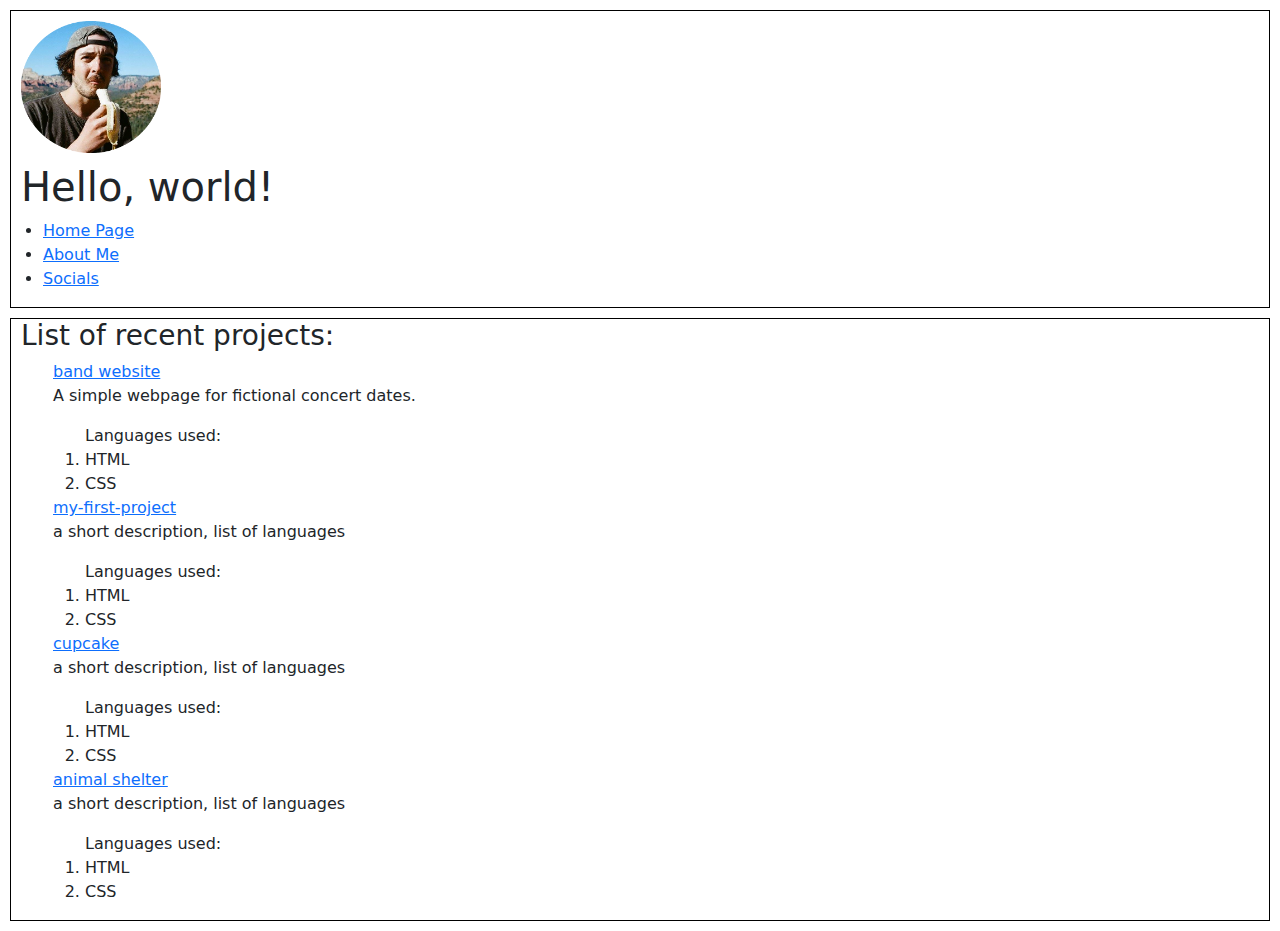
==== index.html @ d57e8858 "Create three columns in About Me, which will house info on current interests, hobbies, and skills." ====
<!DOCTYPE html>
<html lang="en-US">

<head>
    <meta charset="UTF-8">
    <meta name="viewport" content="width=device-width, initial-scale=1.0">
    <link href="css/bootstrap.css" rel="stylesheet" type="text/css">
    <link href="css/styles.css" rel="stylesheet" type="text/css">
    <title>Joey Palchak's Portfolio</title>
</head>

<body>
    <!-- Header & navigation bar to top of page. -->
    <div class="header">
        <img src="images/banana-cir.png" alt="Joey, hesitantly eating a banana.">
        <h1>Hello, world!</h1>
        <div class="nav-bar">
            <ul>
                <li><a href="index.html">Home Page</a></li>
                <li><a href="about-me.html">About Me</a></li>
                <li><a href="#">Socials</a></li>
            </ul>
        </div>
    </div>

    <!-- Start of lower body content. -->
    <div class="main-content">
        <h3>List of recent projects:</h3>
        <div class="project-list">
            <ul>
                <li>
                    <a href="https://github.com/jfpalchak/band-website">band website</a>
                    <p>A simple webpage for fictional concert dates.</p>
                    <ol> 
                        Languages used:
                        <li>HTML</li>
                        <li>CSS</li>
                    </ol>
                </li>
                <li>
                    <a href="https://github.com/jfpalchak/my-first-project.git">my-first-project</a>
                    <p> a short description, list of languages </p>
                    <ol> 
                        Languages used:
                        <li>HTML</li>
                        <li>CSS</li>
                    </ol>
                </li>
                <li>
                    <a href="https://github.com/jfpalchak/cupcake.git">cupcake</a>
                    <p> a short description, list of languages </p>
                    <ol> 
                        Languages used:
                        <li>HTML</li>
                        <li>CSS</li>
                    </ol>
                </li>
                <li>
                    <a href="https://github.com/jfpalchak/Thur">animal shelter</a>
                    <!-- <a href="https://jfpalchak.github.io/Thur/">github pages</a> -->
                    <p> a short description, list of languages </p>
                    <ol> 
                        Languages used:
                        <li>HTML</li>
                        <li>CSS</li>
                    </ol>
                </li>
            </ul>
        </div>
    </div>
</body>


</html>
---- css/styles.css ----
/* --Styles for header box at top of pages.-- */
.header {
    border: 1px black solid;
    margin: 10px;
}

.header img {
    width: 10rem;
    padding: 10px;
}

.header h1 {
    padding-left: 10px;
}

/* --Styles for content box below header.-- */
.main-content {
    border: 1px black solid;
    margin: 10px;
    padding-left: 10px;
}

/* --Styles for project list on main page.-- */
.project-list ul {
    list-style: none;
}

/* --Styles for content in About Me section.-- */
.important {
    font-weight: bold;
    font-style: italic;
}

/* Columns for Interests, Hobbies, Skills */
.column {
    float: left;
    width: 33.33%;
}
  
/* Clear floats after the columns */
.hobbies-row:after {
    content: "";
    display: table;
    clear: both;
}

.hobbies-row {
    text-align: center;
}
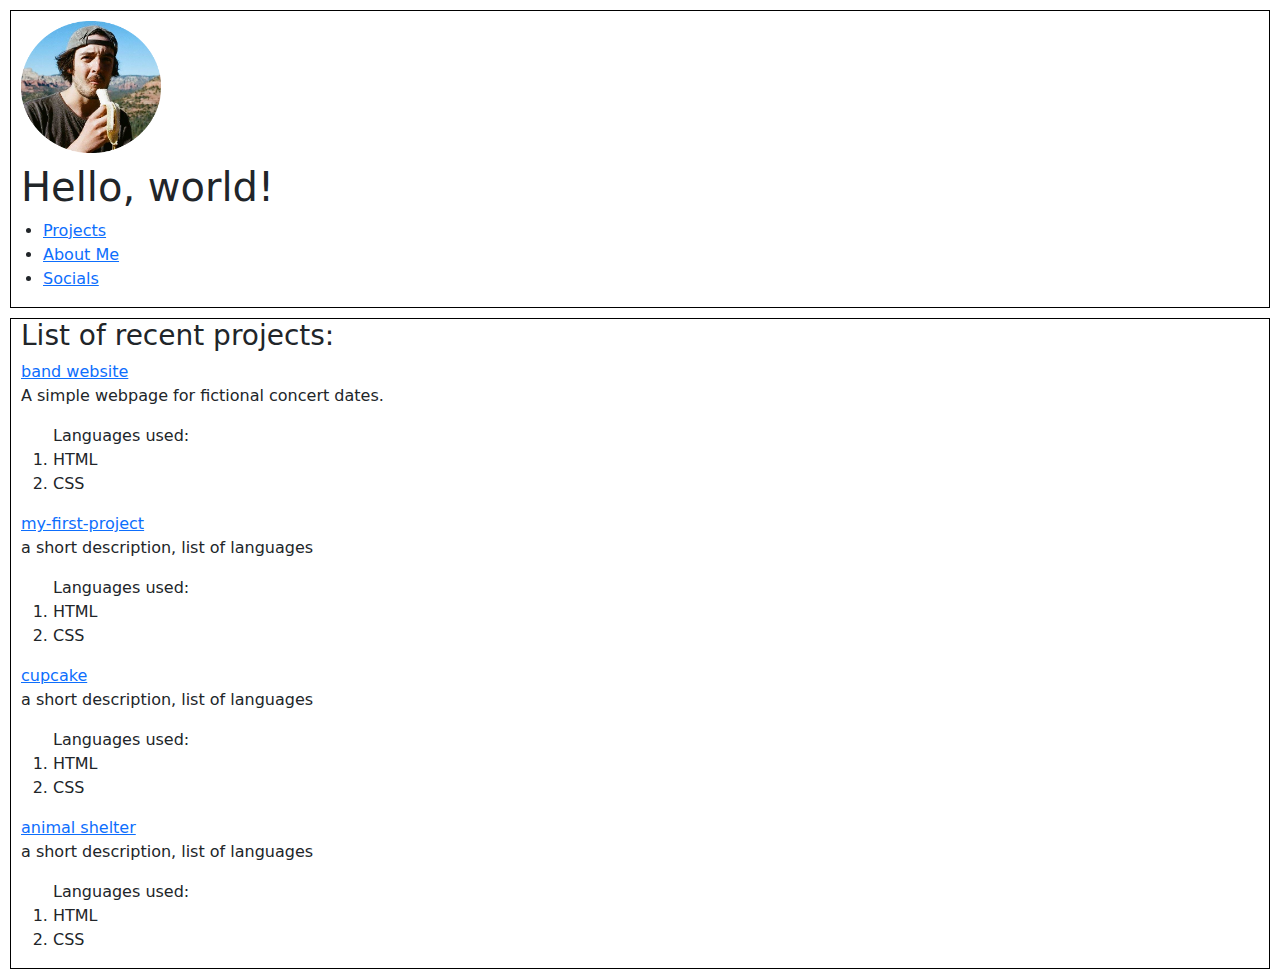
==== commit 582a95f8: "Change list of projects from list type to individual divs with class project." ====
--- a/index.html
+++ b/index.html
@@ -16,7 +16,7 @@
         <h1>Hello, world!</h1>
         <div class="nav-bar">
             <ul>
-                <li><a href="index.html">Home Page</a></li>
+                <li><a href="index.html">Projects</a></li>
                 <li><a href="about-me.html">About Me</a></li>
                 <li><a href="#">Socials</a></li>
             </ul>
@@ -27,45 +27,44 @@
     <div class="main-content">
         <h3>List of recent projects:</h3>
         <div class="project-list">
-            <ul>
-                <li>
-                    <a href="https://github.com/jfpalchak/band-website">band website</a>
-                    <p>A simple webpage for fictional concert dates.</p>
-                    <ol> 
-                        Languages used:
-                        <li>HTML</li>
-                        <li>CSS</li>
-                    </ol>
-                </li>
-                <li>
-                    <a href="https://github.com/jfpalchak/my-first-project.git">my-first-project</a>
-                    <p> a short description, list of languages </p>
-                    <ol> 
-                        Languages used:
-                        <li>HTML</li>
-                        <li>CSS</li>
-                    </ol>
-                </li>
-                <li>
-                    <a href="https://github.com/jfpalchak/cupcake.git">cupcake</a>
-                    <p> a short description, list of languages </p>
-                    <ol> 
-                        Languages used:
-                        <li>HTML</li>
-                        <li>CSS</li>
-                    </ol>
-                </li>
-                <li>
-                    <a href="https://github.com/jfpalchak/Thur">animal shelter</a>
-                    <!-- <a href="https://jfpalchak.github.io/Thur/">github pages</a> -->
-                    <p> a short description, list of languages </p>
-                    <ol> 
-                        Languages used:
-                        <li>HTML</li>
-                        <li>CSS</li>
-                    </ol>
-                </li>
-            </ul>
+            <!-- An un-ordered list for each project. -->
+            <div class="project">
+                <a href="https://github.com/jfpalchak/band-website">band website</a>
+                <p>A simple webpage for fictional concert dates.</p>
+                <ol>
+                    Languages used:
+                    <li>HTML</li>
+                    <li>CSS</li>
+                </ol>
+            </div>
+            <div class="project">
+                <a href="https://github.com/jfpalchak/my-first-project.git">my-first-project</a>
+                <p> a short description, list of languages </p>
+                <ol>
+                    Languages used:
+                    <li>HTML</li>
+                    <li>CSS</li>
+                </ol>
+            </div>
+            <div class="project">
+                <a href="https://github.com/jfpalchak/cupcake.git">cupcake</a>
+                <p> a short description, list of languages </p>
+                <ol>
+                    Languages used:
+                    <li>HTML</li>
+                    <li>CSS</li>
+                </ol>
+            </div>
+            <div class="project">
+                <a href="https://github.com/jfpalchak/Thur">animal shelter</a>
+                <!-- <a href="https://jfpalchak.github.io/Thur/">github pages</a> -->
+                <p> a short description, list of languages </p>
+                <ol>
+                    Languages used:
+                    <li>HTML</li>
+                    <li>CSS</li>
+                </ol>
+            </div>
         </div>
     </div>
 </body>
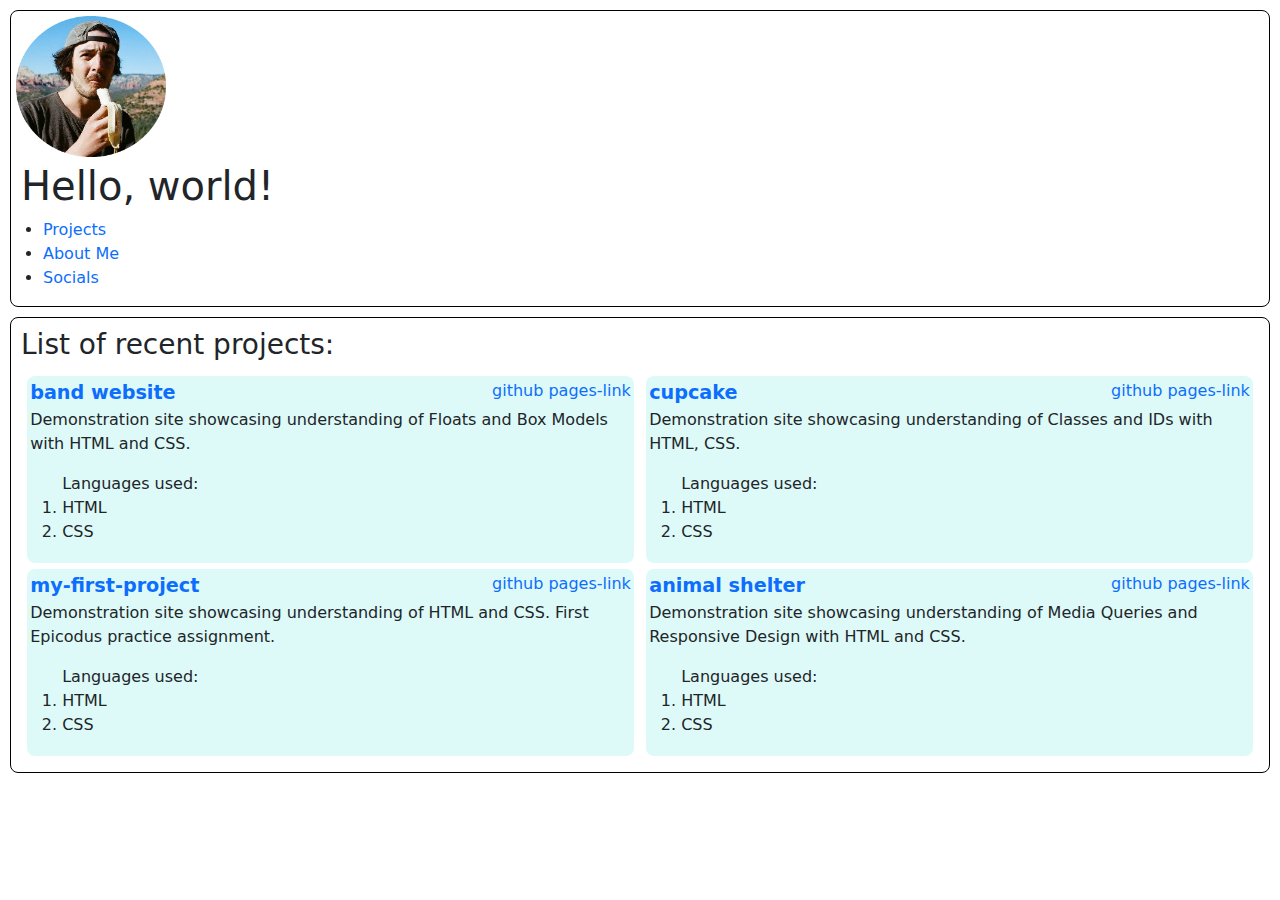
==== commit 2ded7832: "Clean up links on index.html." ====
--- a/index.html
+++ b/index.html
@@ -10,7 +10,7 @@
 </head>
 
 <body>
-    <!-- Header & navigation bar to top of page. -->
+    <!-- Header & navigation bar to top of page -->
     <div class="header">
         <img src="images/banana-cir.png" alt="Joey, hesitantly eating a banana.">
         <h1>Hello, world!</h1>
@@ -21,52 +21,61 @@
                 <li><a href="#">Socials</a></li>
             </ul>
         </div>
-    </div>
+    </div> <!-- header -->
 
-    <!-- Start of lower body content. -->
+    <!-- Start of lower body content -->
     <div class="main-content">
         <h3>List of recent projects:</h3>
-        <div class="project-list">
-            <!-- An un-ordered list for each project. -->
-            <div class="project">
-                <a href="https://github.com/jfpalchak/band-website">band website</a>
-                <p>A simple webpage for fictional concert dates.</p>
-                <ol>
-                    Languages used:
-                    <li>HTML</li>
-                    <li>CSS</li>
-                </ol>
-            </div>
-            <div class="project">
-                <a href="https://github.com/jfpalchak/my-first-project.git">my-first-project</a>
-                <p> a short description, list of languages </p>
-                <ol>
-                    Languages used:
-                    <li>HTML</li>
-                    <li>CSS</li>
-                </ol>
-            </div>
-            <div class="project">
-                <a href="https://github.com/jfpalchak/cupcake.git">cupcake</a>
-                <p> a short description, list of languages </p>
-                <ol>
-                    Languages used:
-                    <li>HTML</li>
-                    <li>CSS</li>
-                </ol>
-            </div>
-            <div class="project">
-                <a href="https://github.com/jfpalchak/Thur">animal shelter</a>
-                <!-- <a href="https://jfpalchak.github.io/Thur/">github pages</a> -->
-                <p> a short description, list of languages </p>
-                <ol>
-                    Languages used:
-                    <li>HTML</li>
-                    <li>CSS</li>
-                </ol>
-            </div>
-        </div>
-    </div>
+        <!-- Two Column Layout -->
+        <div class="my-projects">
+            <div class="project-row clearfix">
+                <div class="project-column phone-stack">
+                    <div class="project">
+                        <a class="repos-link" href="https://github.com/jfpalchak/band-website">band website</a> 
+                        <a class="pages-link" href="https://jfpalchak.github.io/band-website/index.html">github pages-link</a>
+                        <p>Demonstration site showcasing understanding of Floats and Box Models with HTML and CSS.</p>
+                        <ol>
+                            Languages used:
+                            <li>HTML</li>
+                            <li>CSS</li>
+                        </ol>
+                    </div>
+                    <div class="project">
+                        <a class="repos-link" href="https://github.com/jfpalchak/my-first-project.git">my-first-project</a>
+                        <a class="pages-link" href="https://jfpalchak.github.io/my-first-project/index.html">github pages-link</a>
+                        <p>Demonstration site showcasing understanding of HTML and CSS. First Epicodus practice assignment. </p>
+                        <ol>
+                            Languages used:
+                            <li>HTML</li>
+                            <li>CSS</li>
+                        </ol>
+                    </div>
+                </div> <!-- project-column -->
+                <div class="project-column phone-stack">
+                    <div class="project">
+                        <a class="repos-link" href="https://github.com/jfpalchak/cupcake.git">cupcake</a>
+                        <a class="pages-link" href="https://jfpalchak.github.io/cupcake/index.html">github pages-link</a>
+                        <p>Demonstration site showcasing understanding of Classes and IDs with HTML, CSS.</p>
+                        <ol>
+                            Languages used:
+                            <li>HTML</li>
+                            <li>CSS</li>
+                        </ol>
+                    </div>
+                    <div class="project">
+                        <a class="repos-link" href="https://github.com/jfpalchak/Thur">animal shelter</a>
+                        <a class="pages-link" href="https://jfpalchak.github.io/Thur/">github pages-link</a>
+                        <p> Demonstration site showcasing understanding of Media Queries and Responsive Design with HTML and CSS.</p>
+                        <ol>
+                            Languages used:
+                            <li>HTML</li>
+                            <li>CSS</li>
+                        </ol>
+                    </div>
+                </div> <!-- project-column -->
+            </div> <!-- project-row -->
+        </div> <!-- my-projects -->
+    </div> <!-- main-content-->
 </body>
 
 
--- a/css/styles.css
+++ b/css/styles.css
@@ -1,49 +1,100 @@
-/* --Styles for header box at top of pages.-- */
+/* --Styles for HEADER box at top of each page.-- */
 .header {
     border: 1px black solid;
+    border-radius: 8px;
     margin: 10px;
+    /* width: 15%; */
 }
 
 .header img {
     width: 10rem;
-    padding: 10px;
+    padding: 5px;
 }
 
 .header h1 {
     padding-left: 10px;
 }
 
-/* --Styles for content box below header.-- */
+.header a {
+    text-decoration: none;
+}
+
+/* --Styles for CONTENT BOX below header on each page.-- */
 .main-content {
     border: 1px black solid;
+    border-radius: 8px;
     margin: 10px;
-    padding-left: 10px;
+    padding: 10px;
+    /* width: 85%;
+    display: inline-block; */
 }
 
-/* --Styles for project list on main page.-- */
-.project-list ul {
-    list-style: none;
-}
-
-/* --Styles for content in About Me section.-- */
 .important {
     font-weight: bold;
     font-style: italic;
 }
 
-/* Columns for Interests, Hobbies, Skills */
-.column {
+/* --Styles for PROJECTS section.-- */
+/* Two Columns for Projects */
+.project-column {
+    float: left;
+    width: 50%; 
+}
+
+/* .project-row {
+    border: 1px black solid;
+}
+.my-projects {
+    border: 1px black solid;
+} */
+
+.project {
+    margin: 1%;
+    padding: 3px;
+    background-color: rgba(196, 246, 242, 0.573);
+    border-radius: 8px;
+    box-sizing: border-box;
+}
+
+.repos-link {
+    font-size: larger;
+    font-weight: bolder;
+    text-decoration: none;
+}
+
+.pages-link {
+    float:right;
+    text-decoration: none;
+}
+
+/* --Styles for ABOUT ME section.-- */
+/* Three Columns for Interests, Hobbies, Skills */
+.hobbies-column {
     float: left;
     width: 33.33%;
+    text-align: center;
+}
+
+.hobbies-column li {
+    text-align: left;
+}
+
+.hobbies-column p {
+    text-align: justify;
 }
   
-/* Clear floats after the columns */
-.hobbies-row:after {
+/* class .clearfix will clear floats after the columns, 
+which we can use to fix the "overflow" problem */
+.clearfix::after {
     content: "";
     display: table;
     clear: both;
 }
 
-.hobbies-row {
-    text-align: center;
-}+/* --Responsive Design for viewing on mobile device-- */
+@media screen and (max-width: 600px) {
+    /* class .phone-stack will allow columns to stack on top of each other */
+    .phone-stack {
+      width: 100%;
+    }
+  }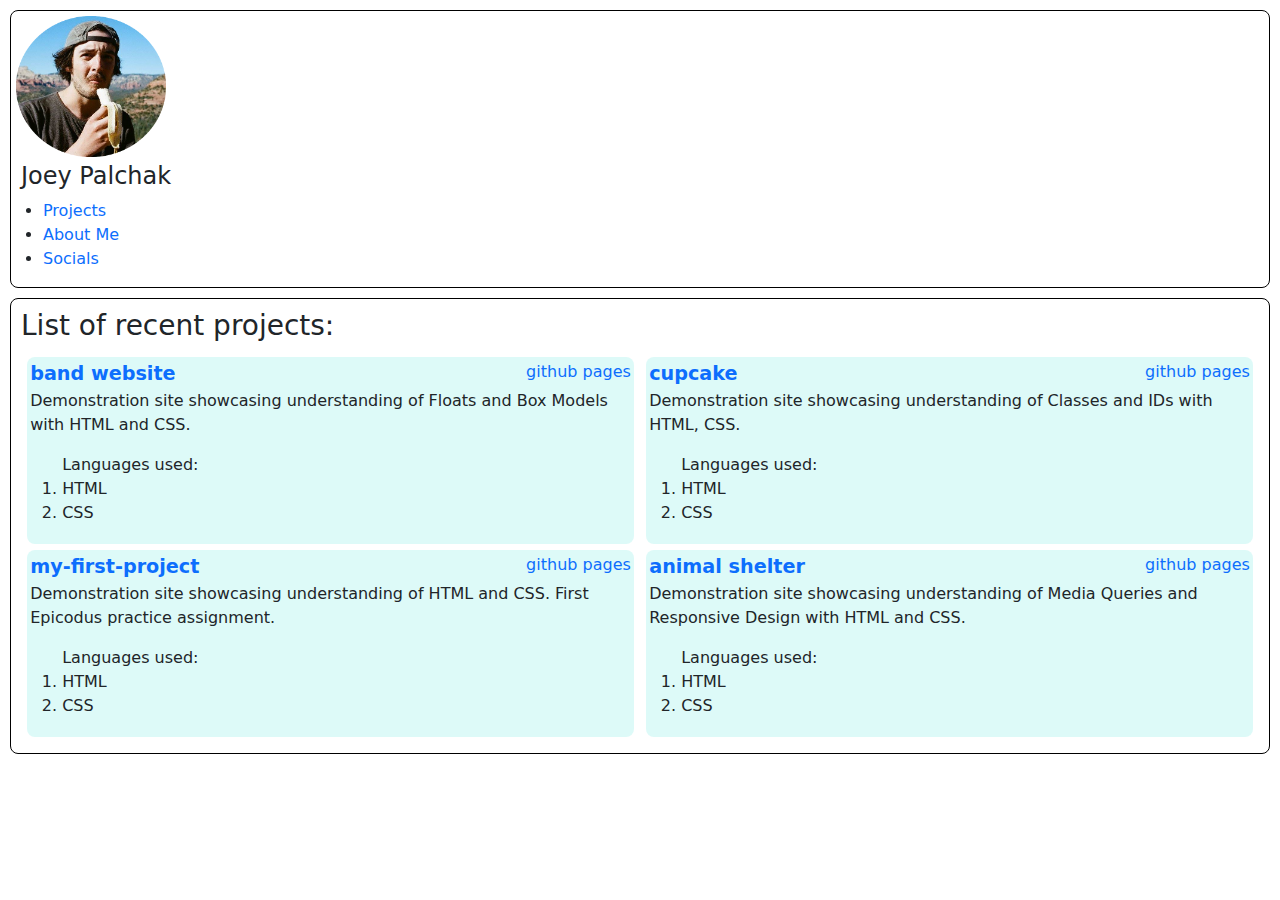
==== commit 342a2648: "Include description in README." ====
--- a/index.html
+++ b/index.html
@@ -13,7 +13,7 @@
     <!-- Header & navigation bar to top of page -->
     <div class="header">
         <img src="images/banana-cir.png" alt="Joey, hesitantly eating a banana.">
-        <h1>Hello, world!</h1>
+        <h4>Joey Palchak</h4>
         <div class="nav-bar">
             <ul>
                 <li><a href="index.html">Projects</a></li>
@@ -32,7 +32,7 @@
                 <div class="project-column phone-stack">
                     <div class="project">
                         <a class="repos-link" href="https://github.com/jfpalchak/band-website">band website</a> 
-                        <a class="pages-link" href="https://jfpalchak.github.io/band-website/index.html">github pages-link</a>
+                        <a class="pages-link" href="https://jfpalchak.github.io/band-website/index.html">github pages</a>
                         <p>Demonstration site showcasing understanding of Floats and Box Models with HTML and CSS.</p>
                         <ol>
                             Languages used:
@@ -42,7 +42,7 @@
                     </div>
                     <div class="project">
                         <a class="repos-link" href="https://github.com/jfpalchak/my-first-project.git">my-first-project</a>
-                        <a class="pages-link" href="https://jfpalchak.github.io/my-first-project/index.html">github pages-link</a>
+                        <a class="pages-link" href="https://jfpalchak.github.io/my-first-project/index.html">github pages</a>
                         <p>Demonstration site showcasing understanding of HTML and CSS. First Epicodus practice assignment. </p>
                         <ol>
                             Languages used:
@@ -54,7 +54,7 @@
                 <div class="project-column phone-stack">
                     <div class="project">
                         <a class="repos-link" href="https://github.com/jfpalchak/cupcake.git">cupcake</a>
-                        <a class="pages-link" href="https://jfpalchak.github.io/cupcake/index.html">github pages-link</a>
+                        <a class="pages-link" href="https://jfpalchak.github.io/cupcake/index.html">github pages</a>
                         <p>Demonstration site showcasing understanding of Classes and IDs with HTML, CSS.</p>
                         <ol>
                             Languages used:
@@ -64,7 +64,7 @@
                     </div>
                     <div class="project">
                         <a class="repos-link" href="https://github.com/jfpalchak/Thur">animal shelter</a>
-                        <a class="pages-link" href="https://jfpalchak.github.io/Thur/">github pages-link</a>
+                        <a class="pages-link" href="https://jfpalchak.github.io/Thur/">github pages</a>
                         <p> Demonstration site showcasing understanding of Media Queries and Responsive Design with HTML and CSS.</p>
                         <ol>
                             Languages used:
--- a/css/styles.css
+++ b/css/styles.css
@@ -3,20 +3,26 @@
     border: 1px black solid;
     border-radius: 8px;
     margin: 10px;
-    /* width: 15%; */
+    /* width: 20%; */
 }
 
 .header img {
     width: 10rem;
     padding: 5px;
+    /* float: left; */
 }
 
-.header h1 {
+.header h4 {
     padding-left: 10px;
+    /* float: left; */
 }
 
 .header a {
     text-decoration: none;
+}
+
+.nav-bar {
+    display: inline-block;
 }
 
 /* --Styles for CONTENT BOX below header on each page.-- */
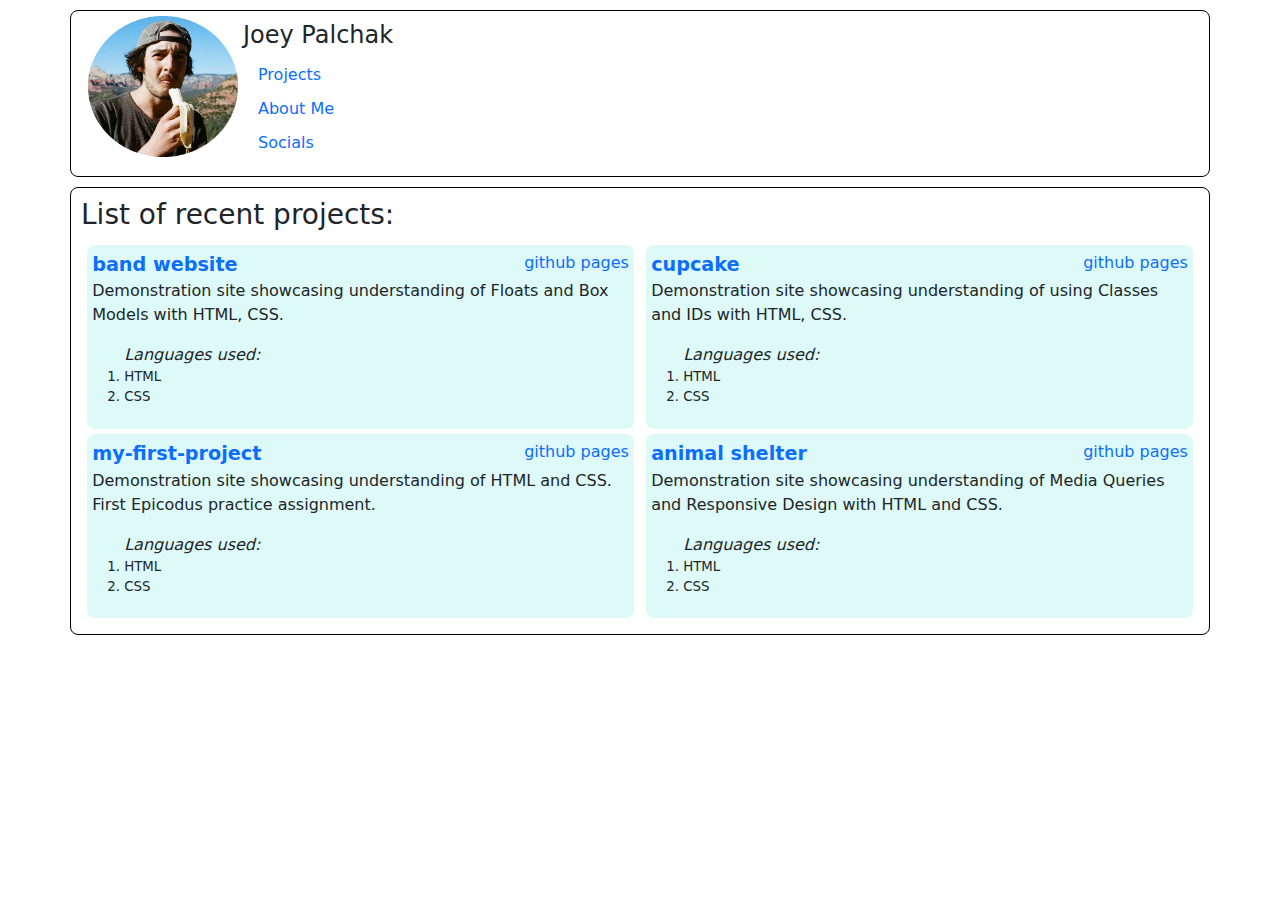
==== commit 7c92c32b: "Clean up comments, start final touches for submission." ====
--- a/index.html
+++ b/index.html
@@ -11,10 +11,10 @@
 
 <body>
     <!-- Header & navigation bar to top of page -->
-    <div class="header">
-        <img src="images/banana-cir.png" alt="Joey, hesitantly eating a banana.">
-        <h4>Joey Palchak</h4>
-        <div class="nav-bar">
+    <div class="header clearfix container">
+        <img class="profile-pic container" src="images/banana-cir.png" alt="Joey, hesitantly eating a banana.">
+        <div class="nav-bar container">
+            <h4>Joey Palchak</h4>
             <ul>
                 <li><a href="index.html">Projects</a></li>
                 <li><a href="about-me.html">About Me</a></li>
@@ -24,7 +24,7 @@
     </div> <!-- header -->
 
     <!-- Start of lower body content -->
-    <div class="main-content">
+    <div class="main-content container">
         <h3>List of recent projects:</h3>
         <!-- Two Column Layout -->
         <div class="my-projects">
@@ -33,9 +33,9 @@
                     <div class="project">
                         <a class="repos-link" href="https://github.com/jfpalchak/band-website">band website</a> 
                         <a class="pages-link" href="https://jfpalchak.github.io/band-website/index.html">github pages</a>
-                        <p>Demonstration site showcasing understanding of Floats and Box Models with HTML and CSS.</p>
+                        <p>Demonstration site showcasing understanding of Floats and Box Models with HTML, CSS.</p>
                         <ol>
-                            Languages used:
+                            <em>Languages used:</em>
                             <li>HTML</li>
                             <li>CSS</li>
                         </ol>
@@ -45,7 +45,7 @@
                         <a class="pages-link" href="https://jfpalchak.github.io/my-first-project/index.html">github pages</a>
                         <p>Demonstration site showcasing understanding of HTML and CSS. First Epicodus practice assignment. </p>
                         <ol>
-                            Languages used:
+                            <em>Languages used:</em>
                             <li>HTML</li>
                             <li>CSS</li>
                         </ol>
@@ -55,9 +55,9 @@
                     <div class="project">
                         <a class="repos-link" href="https://github.com/jfpalchak/cupcake.git">cupcake</a>
                         <a class="pages-link" href="https://jfpalchak.github.io/cupcake/index.html">github pages</a>
-                        <p>Demonstration site showcasing understanding of Classes and IDs with HTML, CSS.</p>
+                        <p>Demonstration site showcasing understanding of using Classes and IDs with HTML, CSS.</p>
                         <ol>
-                            Languages used:
+                            <em>Languages used:</em>
                             <li>HTML</li>
                             <li>CSS</li>
                         </ol>
@@ -67,7 +67,7 @@
                         <a class="pages-link" href="https://jfpalchak.github.io/Thur/">github pages</a>
                         <p> Demonstration site showcasing understanding of Media Queries and Responsive Design with HTML and CSS.</p>
                         <ol>
-                            Languages used:
+                            <em>Languages used:</em>
                             <li>HTML</li>
                             <li>CSS</li>
                         </ol>
--- a/css/styles.css
+++ b/css/styles.css
@@ -2,37 +2,43 @@
 .header {
     border: 1px black solid;
     border-radius: 8px;
-    margin: 10px;
-    /* width: 20%; */
+    margin: 10px auto;
 }
 
-.header img {
+.profile-pic {
     width: 10rem;
     padding: 5px;
-    /* float: left; */
-}
-
-.header h4 {
-    padding-left: 10px;
-    /* float: left; */
-}
-
-.header a {
-    text-decoration: none;
+    float: left;
 }
 
 .nav-bar {
+    padding-left: 10px;
+    margin-top: 10px;
+} 
+.nav-bar ul{
+    list-style: none;
+}
+
+.nav-bar a {
+    padding: 5px 15px;
+    border-radius: 8px;
+    text-align: center; 
+    text-decoration: none;
     display: inline-block;
-}
+    box-sizing: border-box;
+  }
+  
+  .nav-bar a:hover, .nav-bar a:active {
+    background-color: rgba(196, 246, 242, 0.573);
+    color: black;
+  }
 
 /* --Styles for CONTENT BOX below header on each page.-- */
 .main-content {
     border: 1px black solid;
     border-radius: 8px;
-    margin: 10px;
+    margin: 10px auto; 
     padding: 10px;
-    /* width: 85%;
-    display: inline-block; */
 }
 
 .important {
@@ -47,19 +53,20 @@
     width: 50%; 
 }
 
-/* .project-row {
-    border: 1px black solid;
-}
-.my-projects {
-    border: 1px black solid;
-} */
-
 .project {
     margin: 1%;
-    padding: 3px;
+    padding: 1%;
     background-color: rgba(196, 246, 242, 0.573);
     border-radius: 8px;
     box-sizing: border-box;
+}
+
+.project li {
+    font-size: smaller;
+}
+
+.project p {
+    display: inline-block;
 }
 
 .repos-link {
@@ -75,6 +82,10 @@
 
 /* --Styles for ABOUT ME section.-- */
 /* Three Columns for Interests, Hobbies, Skills */
+.my-hobbies {
+
+}
+
 .hobbies-column {
     float: left;
     width: 33.33%;
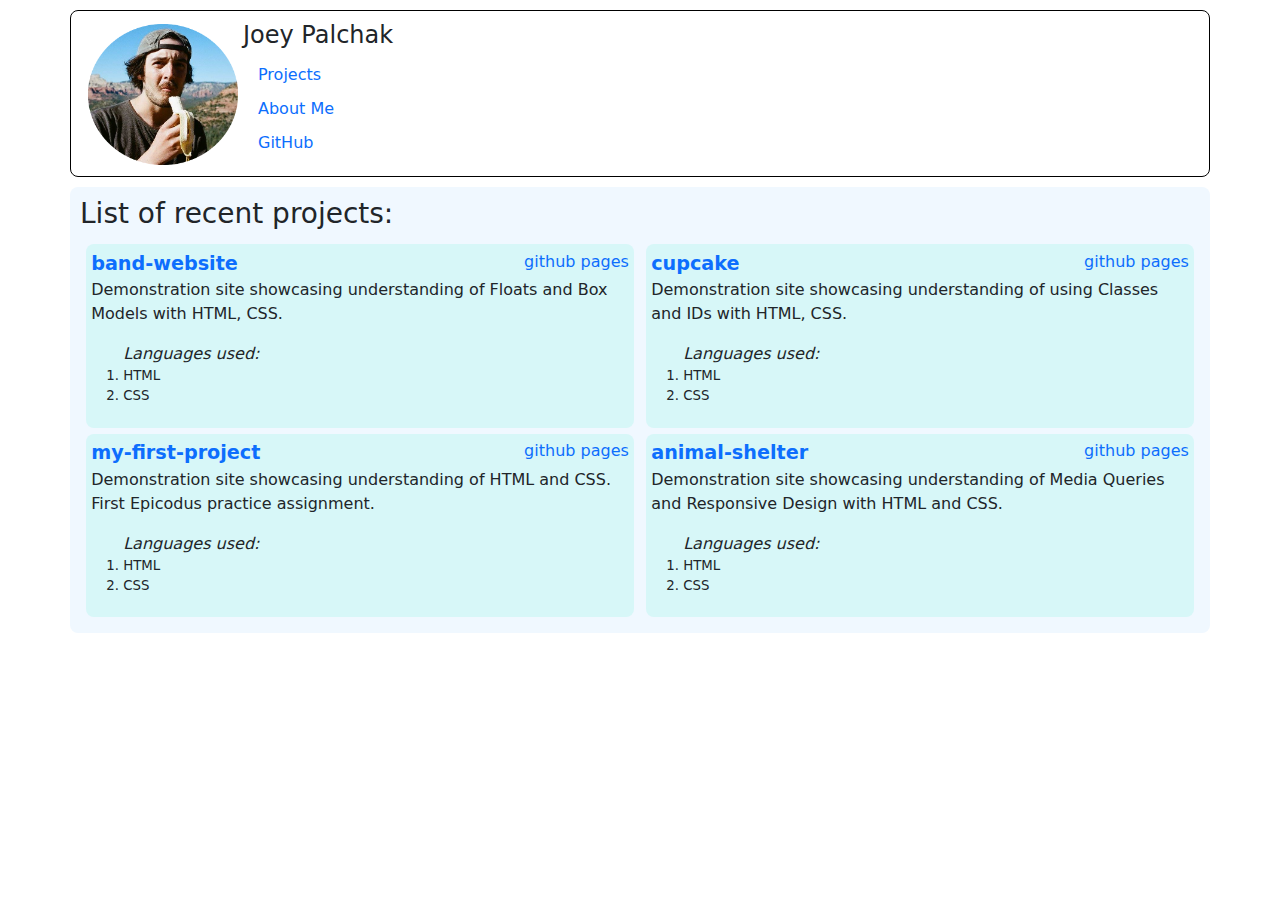
==== commit 18b4a911: "Change inactive Socials link in nav-bar to link to GitHub profile." ====
--- a/index.html
+++ b/index.html
@@ -11,14 +11,14 @@
 
 <body>
     <!-- Header & navigation bar to top of page -->
-    <div class="header clearfix container">
+    <div class="header container clearfix">
         <img class="profile-pic container" src="images/banana-cir.png" alt="Joey, hesitantly eating a banana.">
         <div class="nav-bar container">
             <h4>Joey Palchak</h4>
             <ul>
-                <li><a href="index.html">Projects</a></li>
+                <li><a class="active" href="index.html">Projects</a></li>
                 <li><a href="about-me.html">About Me</a></li>
-                <li><a href="#">Socials</a></li>
+                <li><a href="https://github.com/jfpalchak">GitHub</a></li>
             </ul>
         </div>
     </div> <!-- header -->
@@ -31,7 +31,7 @@
             <div class="project-row clearfix">
                 <div class="project-column phone-stack">
                     <div class="project">
-                        <a class="repos-link" href="https://github.com/jfpalchak/band-website">band website</a> 
+                        <a class="repos-link" href="https://github.com/jfpalchak/band-website">band-website</a> 
                         <a class="pages-link" href="https://jfpalchak.github.io/band-website/index.html">github pages</a>
                         <p>Demonstration site showcasing understanding of Floats and Box Models with HTML, CSS.</p>
                         <ol>
@@ -63,7 +63,7 @@
                         </ol>
                     </div>
                     <div class="project">
-                        <a class="repos-link" href="https://github.com/jfpalchak/Thur">animal shelter</a>
+                        <a class="repos-link" href="https://github.com/jfpalchak/Thur">animal-shelter</a>
                         <a class="pages-link" href="https://jfpalchak.github.io/Thur/">github pages</a>
                         <p> Demonstration site showcasing understanding of Media Queries and Responsive Design with HTML and CSS.</p>
                         <ol>
--- a/css/styles.css
+++ b/css/styles.css
@@ -7,6 +7,7 @@
 
 .profile-pic {
     width: 10rem;
+    margin-top: 8px;
     padding: 5px;
     float: left;
 }
@@ -35,7 +36,8 @@
 
 /* --Styles for CONTENT BOX below header on each page.-- */
 .main-content {
-    border: 1px black solid;
+    /* border: 1px black solid; */
+    background-color: aliceblue;
     border-radius: 8px;
     margin: 10px auto; 
     padding: 10px;
@@ -81,11 +83,11 @@
 }
 
 /* --Styles for ABOUT ME section.-- */
+.my-hobbies {
+    background-color: rgba(196, 246, 242, 0.573);
+    border-radius: 8px;
+}
 /* Three Columns for Interests, Hobbies, Skills */
-.my-hobbies {
-
-}
-
 .hobbies-column {
     float: left;
     width: 33.33%;
@@ -94,6 +96,7 @@
 
 .hobbies-column li {
     text-align: left;
+    list-style-type:circle;
 }
 
 .hobbies-column p {
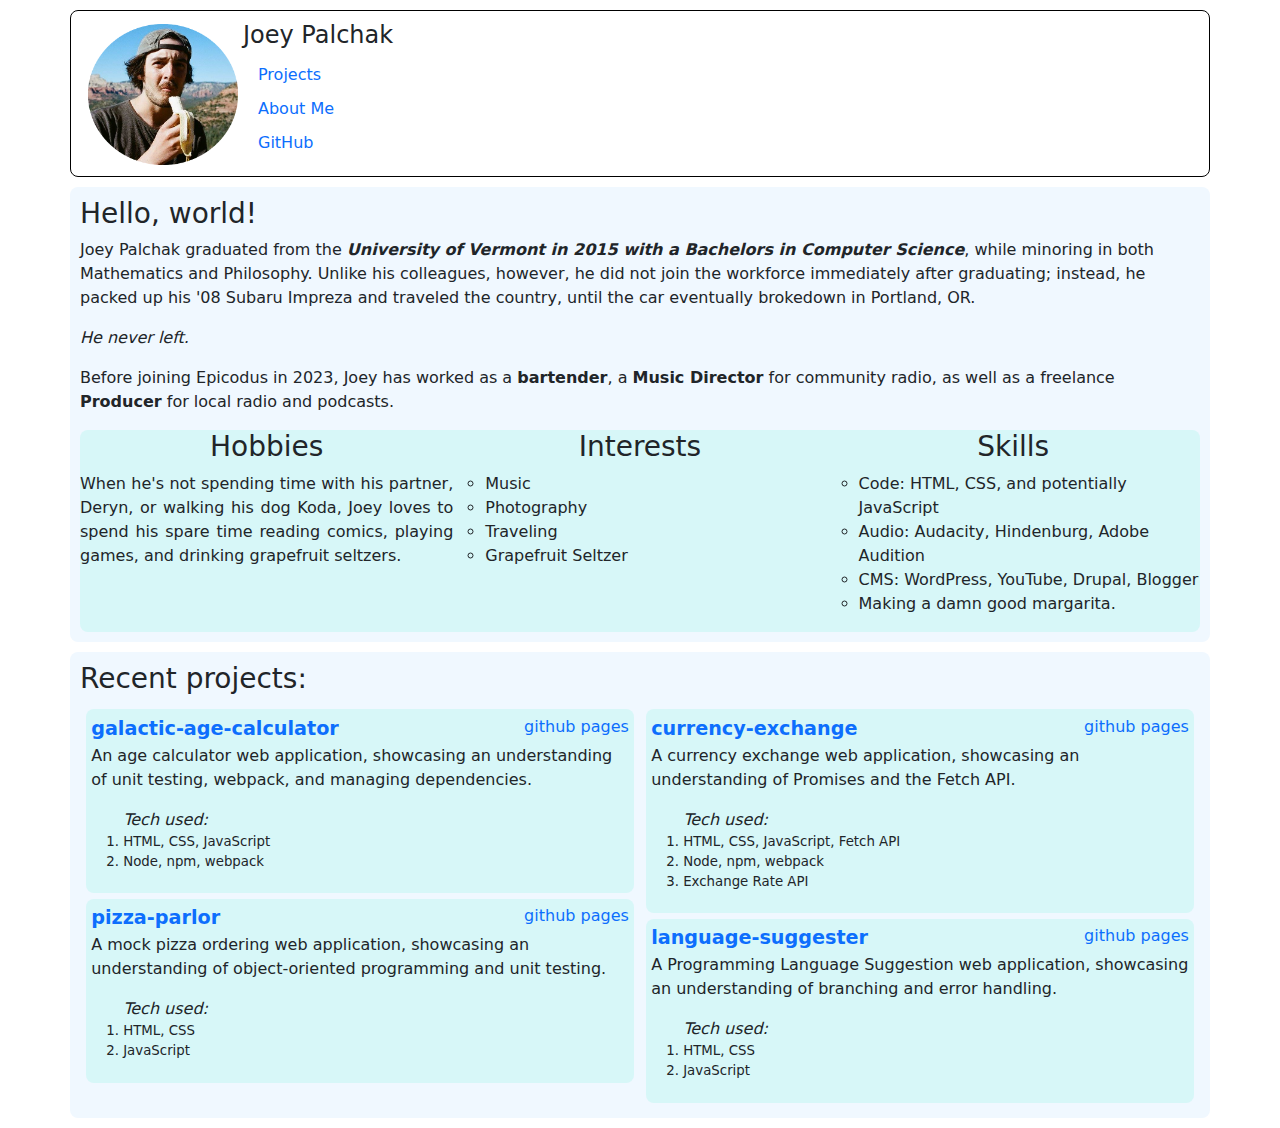
==== commit 3b50953a: "Update displayed projects." ====
--- a/index.html
+++ b/index.html
@@ -10,66 +10,106 @@
 </head>
 
 <body>
-    <!-- Header & navigation bar to top of page -->
+    <!-- HEADER and NAVIGATION for top of page -->
     <div class="header container clearfix">
         <img class="profile-pic container" src="images/banana-cir.png" alt="Joey, hesitantly eating a banana.">
         <div class="nav-bar container">
             <h4>Joey Palchak</h4>
             <ul>
-                <li><a class="active" href="index.html">Projects</a></li>
-                <li><a href="about-me.html">About Me</a></li>
+                <li><a href="#jump-proj">Projects</a></li>
+                <li><a href="#jump-about">About Me</a></li>
                 <li><a href="https://github.com/jfpalchak">GitHub</a></li>
             </ul>
         </div>
     </div> <!-- header -->
 
-    <!-- Start of lower body content -->
+    <!-- Start of ABOUT ME content -->
     <div class="main-content container">
-        <h3>List of recent projects:</h3>
-        <!-- Two Column Layout -->
-        <div class="my-projects">
+        <div class="about-me" id="jump-about">
+            <div class="my-background">
+                <h3>Hello, world!</h3>
+                <p>Joey Palchak graduated from the <span class="important">University of Vermont in 2015 with a Bachelors in Computer Science</span>, while minoring in both Mathematics and Philosophy. Unlike his colleagues, however, he did not join the workforce immediately after graduating; instead, he packed up his '08 Subaru Impreza and traveled the country, until the car eventually brokedown in Portland, OR.</p>
+                <p><em>He never left.</em></p>
+                <p>Before joining Epicodus in 2023, Joey has worked as a <strong>bartender</strong>, a <strong>Music Director</strong> for community radio, as well as a freelance <strong>Producer</strong> for local radio and podcasts.</p>
+            </div>
+            <div class="my-hobbies">
+                <!-- Three Column Layout -->
+                <div class="hobbies-row clearfix">
+                    <div class="hobbies-column phone-stack">
+                        <h3>Hobbies</h3>
+                        <p>When he's not spending time with his partner, Deryn, or walking his dog Koda, Joey loves to spend his spare time reading comics, playing games, and drinking grapefruit seltzers.</p>
+                    </div>
+                    <div class="hobbies-column phone-stack">
+                        <h3>Interests</h3>
+                        <ul>
+                            <li>Music</li>
+                            <li>Photography</li>
+                            <li>Traveling</li>
+                            <li>Grapefruit Seltzer</li>
+                        </ul>
+                    </div>
+                    <div class="hobbies-column phone-stack">
+                        <h3>Skills</h3>
+                        <ul>
+                            <li>Code: HTML, CSS, and potentially JavaScript</li>
+                            <li>Audio: Audacity, Hindenburg, Adobe Audition</li>
+                            <li>CMS: WordPress, YouTube, Drupal, Blogger</li>
+                            <li>Making a damn good margarita.</li>
+                        </ul>
+                    </div>
+                </div> <!-- hobbies-row -->
+            </div> <!-- my-hobbies -->
+        </div> <!-- about-me -->
+    </div> <!-- main-content -->
+
+    <!-- Start of PROJECTS content -->
+    <div class="main-content container">
+        <div class="my-projects" id="jump-proj">
+            <h3>Recent projects:</h3>
+            <!-- Two Column Layout -->
             <div class="project-row clearfix">
                 <div class="project-column phone-stack">
                     <div class="project">
-                        <a class="repos-link" href="https://github.com/jfpalchak/band-website">band-website</a> 
-                        <a class="pages-link" href="https://jfpalchak.github.io/band-website/index.html">github pages</a>
-                        <p>Demonstration site showcasing understanding of Floats and Box Models with HTML, CSS.</p>
+                        <a class="repos-link" href="https://github.com/jfpalchak/galactic-age-calculator">galactic-age-calculator</a> 
+                        <a class="pages-link" href="https://jfpalchak.github.io/galactic-age-calculator/">github pages</a>
+                        <p>An age calculator web application, showcasing an understanding of unit testing, webpack, and managing dependencies.</p>
                         <ol>
-                            <em>Languages used:</em>
-                            <li>HTML</li>
-                            <li>CSS</li>
+                            <em>Tech used:</em>
+                            <li>HTML, CSS, JavaScript</li>
+                            <li>Node, npm, webpack</li>
                         </ol>
                     </div>
                     <div class="project">
-                        <a class="repos-link" href="https://github.com/jfpalchak/my-first-project.git">my-first-project</a>
-                        <a class="pages-link" href="https://jfpalchak.github.io/my-first-project/index.html">github pages</a>
-                        <p>Demonstration site showcasing understanding of HTML and CSS. First Epicodus practice assignment. </p>
+                        <a class="repos-link" href="https://github.com/jfpalchak/pizza-parlor">pizza-parlor</a>
+                        <a class="pages-link" href="https://jfpalchak.github.io/pizza-parlor/">github pages</a>
+                        <p>A mock pizza ordering web application, showcasing an understanding of object-oriented programming and unit testing.</p>
                         <ol>
-                            <em>Languages used:</em>
-                            <li>HTML</li>
-                            <li>CSS</li>
+                            <em>Tech used:</em>
+                            <li>HTML, CSS</li>
+                            <li>JavaScript</li>
                         </ol>
                     </div>
                 </div> <!-- project-column -->
                 <div class="project-column phone-stack">
                     <div class="project">
-                        <a class="repos-link" href="https://github.com/jfpalchak/cupcake.git">cupcake</a>
-                        <a class="pages-link" href="https://jfpalchak.github.io/cupcake/index.html">github pages</a>
-                        <p>Demonstration site showcasing understanding of using Classes and IDs with HTML, CSS.</p>
+                        <a class="repos-link" href="https://github.com/jfpalchak/currency-exchange">currency-exchange</a>
+                        <a class="pages-link" href="#">github pages</a>
+                        <p>A currency exchange web application, showcasing an understanding of Promises and the Fetch API.</p>
                         <ol>
-                            <em>Languages used:</em>
-                            <li>HTML</li>
-                            <li>CSS</li>
+                            <em>Tech used:</em>
+                            <li>HTML, CSS, JavaScript, Fetch API</li>
+                            <li>Node, npm, webpack</li>
+                            <li>Exchange Rate API</li>
                         </ol>
                     </div>
                     <div class="project">
-                        <a class="repos-link" href="https://github.com/jfpalchak/Thur">animal-shelter</a>
-                        <a class="pages-link" href="https://jfpalchak.github.io/Thur/">github pages</a>
-                        <p> Demonstration site showcasing understanding of Media Queries and Responsive Design with HTML and CSS.</p>
+                        <a class="repos-link" href="https://github.com/jfpalchak/language-suggester">language-suggester</a>
+                        <a class="pages-link" href="https://jfpalchak.github.io/language-suggester/">github pages</a>
+                        <p>A Programming Language Suggestion web application, showcasing an understanding of branching and error handling.</p>
                         <ol>
-                            <em>Languages used:</em>
-                            <li>HTML</li>
-                            <li>CSS</li>
+                            <em>Tech used:</em>
+                            <li>HTML, CSS</li>
+                            <li>JavaScript</li>
                         </ol>
                     </div>
                 </div> <!-- project-column -->
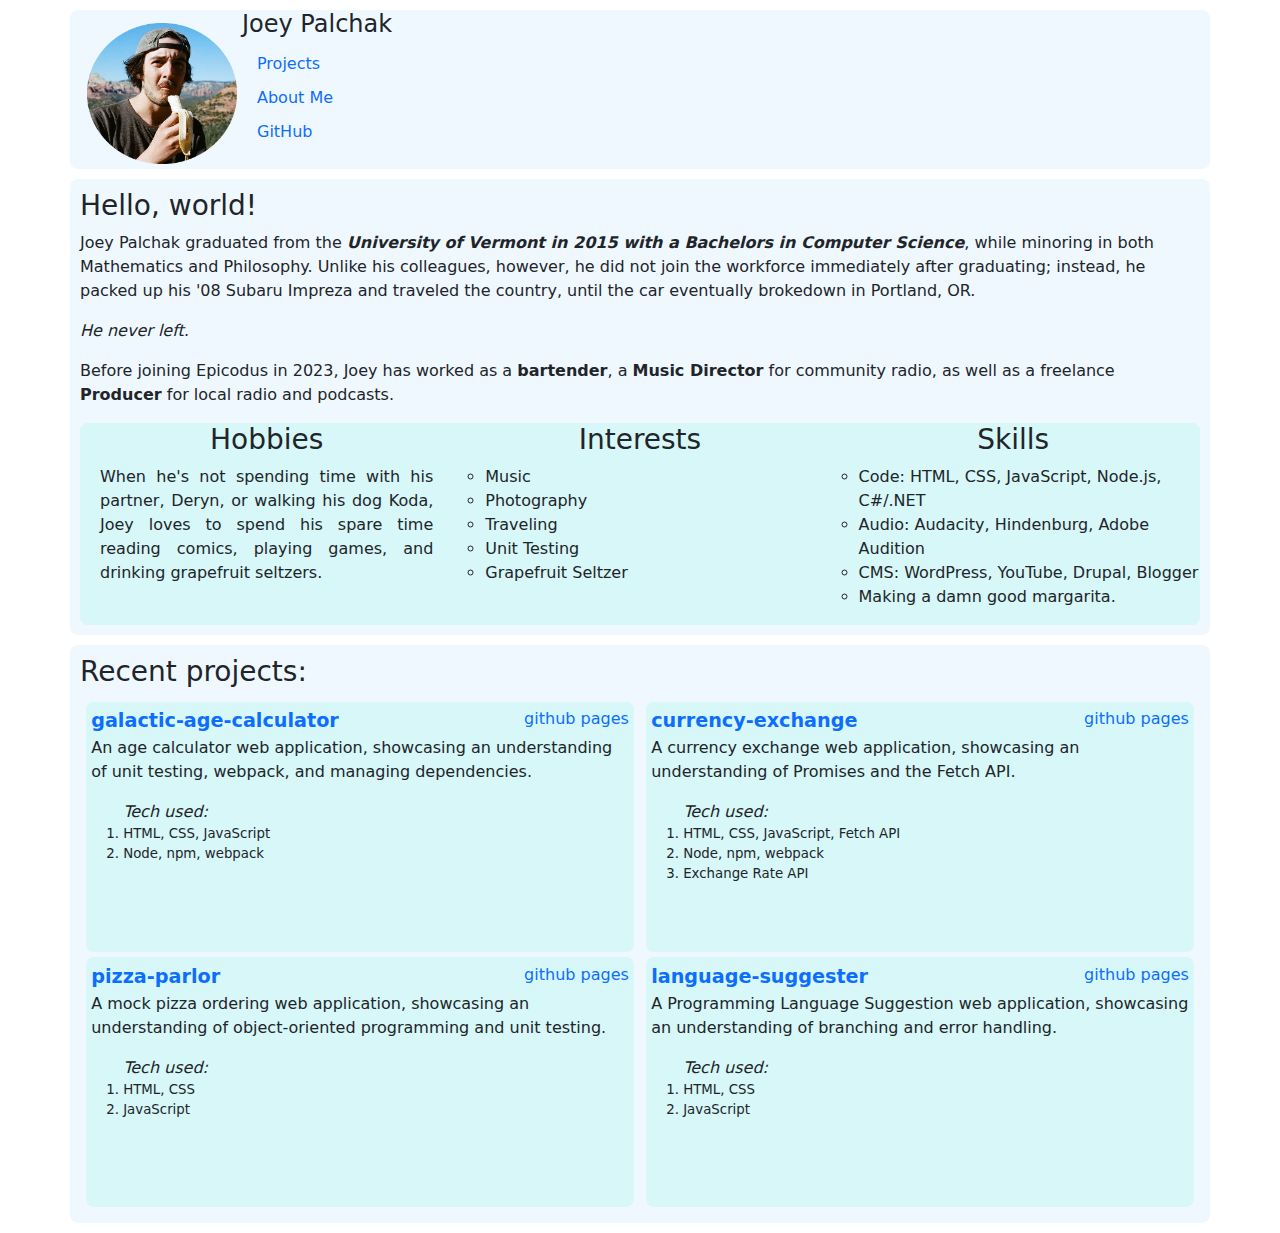
==== commit a23f419b: "update skills + interests" ====
--- a/index.html
+++ b/index.html
@@ -45,13 +45,14 @@
                             <li>Music</li>
                             <li>Photography</li>
                             <li>Traveling</li>
+                            <li>Unit Testing</li>
                             <li>Grapefruit Seltzer</li>
                         </ul>
                     </div>
                     <div class="hobbies-column phone-stack">
                         <h3>Skills</h3>
                         <ul>
-                            <li>Code: HTML, CSS, and potentially JavaScript</li>
+                            <li>Code: HTML, CSS, JavaScript, Node.js, C#/.NET</li>
                             <li>Audio: Audacity, Hindenburg, Adobe Audition</li>
                             <li>CMS: WordPress, YouTube, Drupal, Blogger</li>
                             <li>Making a damn good margarita.</li>
--- a/css/styles.css
+++ b/css/styles.css
@@ -1,8 +1,8 @@
 /* --Styles for HEADER box at top of each page.-- */
 .header {
-    border: 1px black solid;
     border-radius: 8px;
     margin: 10px auto;
+    background-color: aliceblue;
 }
 
 .profile-pic {
@@ -27,16 +27,15 @@
     text-decoration: none;
     display: inline-block;
     box-sizing: border-box;
-  }
-  
-  .nav-bar a:hover, .nav-bar a:active {
+}
+
+.nav-bar a:hover, .active {
     background-color: rgba(196, 246, 242, 0.573);
     color: black;
-  }
+}
 
 /* --Styles for CONTENT BOX below header on each page.-- */
 .main-content {
-    /* border: 1px black solid; */
     background-color: aliceblue;
     border-radius: 8px;
     margin: 10px auto; 
@@ -60,6 +59,7 @@
     padding: 1%;
     background-color: rgba(196, 246, 242, 0.573);
     border-radius: 8px;
+    height: 250px;
     box-sizing: border-box;
 }
 
@@ -101,8 +101,9 @@
 
 .hobbies-column p {
     text-align: justify;
+    padding: 0 20px;
 }
-  
+
 /* class .clearfix will clear floats after the columns, 
 which we can use to fix the "overflow" problem */
 .clearfix::after {
